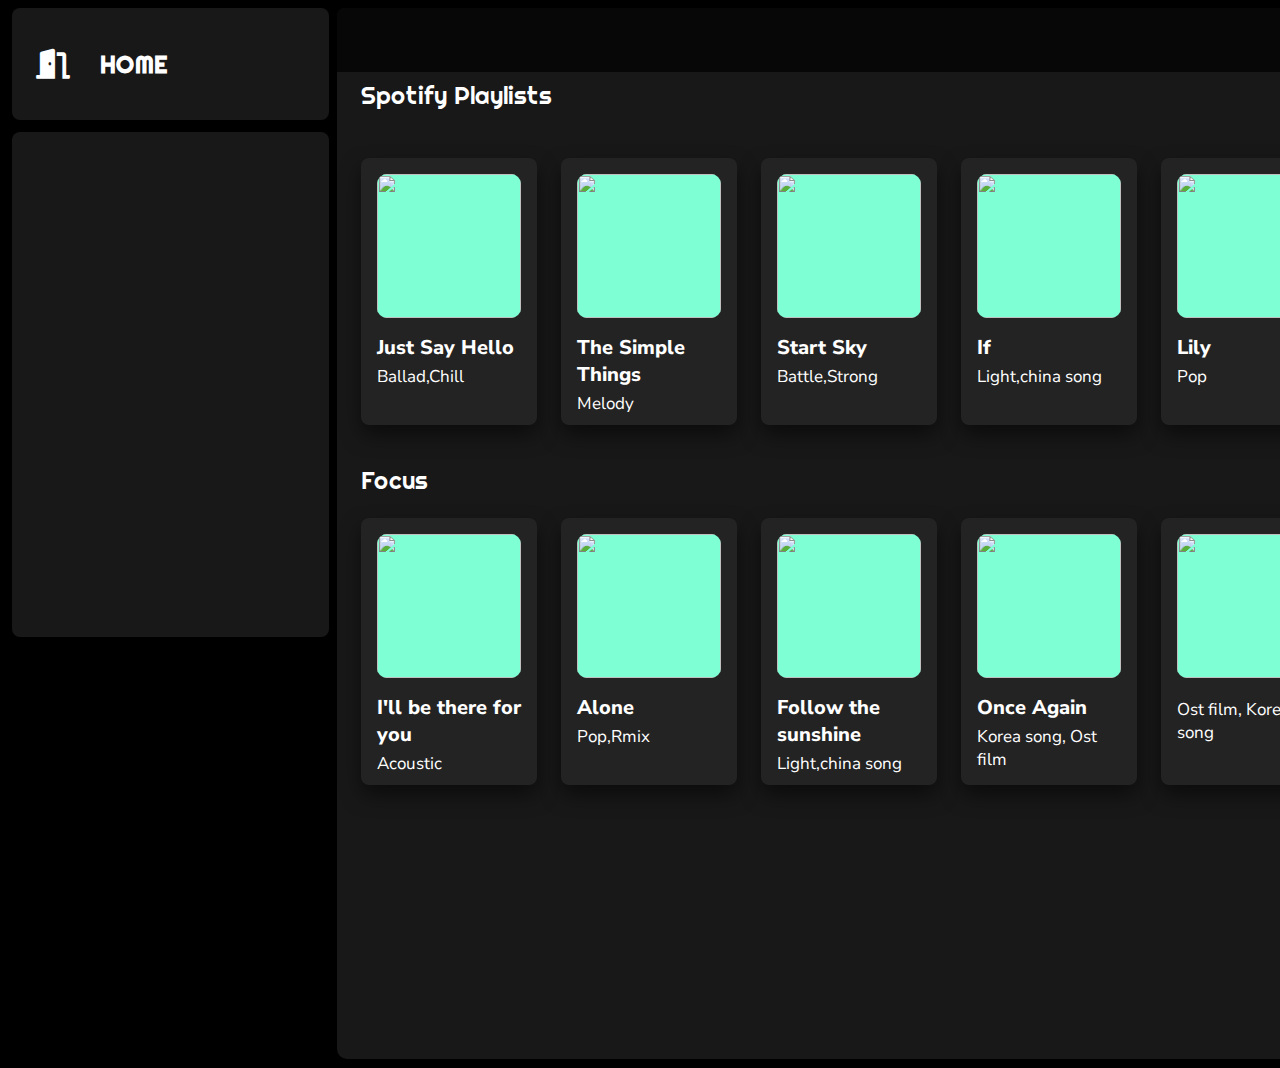
==== music.html @ 84975d27 "thêm" ====
<!DOCTYPE html>
<html lang="en">
<head>
    <meta charset="UTF-8">
    <meta name="viewport" content="width=device-width, initial-scale=1.0">
    <link rel="icon" type="image/x-icon" href="https://i.pinimg.com/564x/8f/71/a0/8f71a0fdddf2fe497fd152104e1ebde4.jpg">
    <link href="https://fonts.googleapis.com/css2?family=Nunito+Sans:opsz,wght@6..12,200&display=swap" rel="stylesheet">
    <link href="https://fonts.googleapis.com/css2?family=Righteous&display=swap" rel="stylesheet">
    <link rel="stylesheet" href="https://cdnjs.cloudflare.com/ajax/libs/font-awesome/6.0.0-beta3/css/all.min.css">
    <link href="reset.css" rel="stylesheet">
    <link href="appearance.css" rel="stylesheet">
    <title>Spotify Music</title>
</head>
<body>
    <div class="music-room">
        <div class="mucsic-column1">
            <a href="relax.html" style="text-decoration: none;">
            <div class="mucsic-comeback" id="music_comeback">
                <div class="mucsic-comeback-button">
                    <i class="fa fa-door-open"></i>
                    <div style="font-size:23px;">HOME</div>
                    <div class="effect" id="effect_2" style="font-size: 25px;font-family: 'Righteous', cursive; margin-left:20px;"> >>> </div>
                </div>
            </div>
        </a>
            <div class="music-display">
                <iframe  src="https://www.youtube.com/embed/apJa-8GSrfs?autoplay=1&mute=1"  id="iframe-music" class="iframe-music" loading="eager"></iframe>
            </div>
        </div>

        <div class="music-column2">
            <div class="music-control"></div>
            <div class="music-content">
                <div style="padding-bottom:47px;">Spotify Playlists</div>

                <div class="music-list1" >
                    <div class="music-play">
                        <i class="fa fa-chevron-circle-right minh" ></i>
                        <img src="https://i.ytimg.com/vi/C4V-DvpLhXE/hqdefault.jpg" class="music-image">
                        <div class="music-title">Just Say Hello</div>
                        <div class="music-desribe">Ballad,Chill</div>
                    </div>
                    <div class="music-play">
                        <i class="fa fa-chevron-circle-right minh" ></i>
                        <img src="https://i1.sndcdn.com/artworks-000126965051-hgvzcz-t500x500.jpg" class="music-image"></img>
                        <div class="music-title">The Simple Things</div>
                        <div class="music-desribe">Melody</div>
                    </div>
                    <div class="music-play">
                        <i class="fa fa-chevron-circle-right minh" ></i>
                        <img src="https://i.ytimg.com/vi/pICAha0nsb0/maxresdefault.jpg" class="music-image"></img>
                        <div class="music-title">Start Sky</div>
                        <div class="music-desribe">Battle,Strong</div>
                    </div>
                    <div class="music-play">
                        <i class="fa fa-chevron-circle-right minh" ></i>
                        <img src="https://avatar-ex-swe.nixcdn.com/song/2023/02/08/f/b/7/8/1675840220431_640.jpg" class="music-image"></img>
                        <div class="music-title">If</div>
                        <div class="music-desribe">Light,china song</div>
                    </div>
                    <div class="music-play">
                        <i class="fa fa-chevron-circle-right minh" ></i>
                        <img src="https://i.ytimg.com/vi/ox4tmEV6-QU/maxresdefault.jpg" class="music-image"></img>
                        <div class="music-title">Lily</div>
                        <div class="music-desribe">Pop</div>
                    </div>
                </div>

                <div style="margin-top: 40px; margin-bottom : 22px">Focus</div>

                <div class="music-list1" >
                    <div class="music-play">
                        <i class="fa fa-chevron-circle-right minh" ></i>
                        <img src="https://m.media-amazon.com/images/I/61uil+328wL._UF894,1000_QL80_.jpg" class="music-image"></img>
                        <div class="music-title">I'll be there for you</div>
                        <div class="music-desribe">Acoustic</div>
                    </div>
                    <div class="music-play">
                        <i class="fa fa-chevron-circle-right minh" ></i>
                        <img src="https://static.wikia.nocookie.net/alan-walker/images/1/1d/9fa13acf7fd692b9310adda64cd0be3f.jpg/revision/latest?cb=20191029171926" class="music-image"></img>
                        <div class="music-title">Alone</div>
                        <div class="music-desribe">Pop,Rmix</div>
                    </div>
                    <div class="music-play">
                        <i class="fa fa-chevron-circle-right minh" ></i>
                        <img src="https://i.ytimg.com/vi/O_T1boJt4pU/maxresdefault.jpg" class="music-image"></img>
                        <div class="music-title">Follow the sunshine</div>
                        <div class="music-desribe">Light,china song</div>
                    </div>
                    <div class="music-play">
                        <i class="fa fa-chevron-circle-right minh" ></i>
                        <img src="https://i1.sndcdn.com/artworks-000151259416-g22fuc-t500x500.jpg" class="music-image"></img>
                        <div class="music-title">Once Again</div>
                        <div class="music-desribe">Korea song, Ost film</div>
                    </div>
                    <div class="music-play">
                        <i class="fa fa-chevron-circle-right minh" ></i>
                        <img src="https://upload.wikimedia.org/wikipedia/en/5/52/Chanyeol-Punch-Goblin-OST-Part-1.jpg" class="music-image"></img>
                        <div class="music-title"></div>
                        <div class="music-desribe">Ost film, Korea song</div>
                    </div>                   
                </div>                
            </div>
            <div class="music-intro">
                <i class="fa fa-chevron-circle-right minh" ></i>
            </div>       
        </div>
    </div>
    



    <script src="music-animation.js"></script>
</body>
</html>
---- appearance.css ----
.headerpage{
    display:flex;
    flex-direction: column;
    align-items: flex-start;
    height:auto;
    margin-left:60px;
    margin-right: 60px;
    transition:  0.5s ease;
    overflow: hidden;
}

.title-intro{
    width: 100%;
    display:flex;
    flex-direction: column;
    justify-content: center;
    align-items: center;
    font-size: 50px;
}
.image-logo{
    margin-bottom:0px;
    height: 120px;
    width: 100px;
    object-fit: cover;
}
.quote-header{
    font-family: 'Raleway', sans-serif;
    font-size: 20px;
    text-transform: uppercase;
    font-weight: 700;
    padding-bottom: 6px;
}
.outside-title{
    width: 100%;
    display:flex;
    flex-direction: column;
    justify-content: flex-start;
    align-items: center;
    column-gap: 0px;
    margin-top:30px;
    height: 420px;
    background-color: #101010e8;
    box-shadow: 4px 4px 8px rgba(0, 0, 0, 0.4);
}
.title-name{
    display: flex;
    flex-direction: row;
    justify-content: flex-start;
    align-items: flex-end;
    height:210px ;
    width: 1218px;
}
.webname{
    display: flex;
    flex-direction: column;
    justify-content: flex-end;
    align-items: center;
    width:450px;
    height:300px;
    text-align: center;
    font-family: 'Tilt Prism', cursive;
    color:white;
    line-height: 90px;
    font-size: 80px;  
    overflow: hidden;
}
.content{
    display:flex;
    flex-direction: column;
    justify-content: center;
    align-self: center;
    writing-mode: vertical-lr;
    color:white;
    padding-top:0px;
    margin-top:0px;
    padding-right:75px;
    padding-left:160px;
    font-size: 25px;
    font-family: 'Inconsolata', monospace;
    height: 100%;
}
.color{
    display: flex;
    flex-direction: column;
    justify-content: flex-start;
    align-items: flex-start;    
    color:white;   
    padding-top:15px;
    font-size: 100px;
    padding-left: 60px;
}
.logan{
    display:flex;
    flex-direction: row;
    justify-content: center;
    align-items: center;
    word-spacing: 20px;
    border:1px solid white;
    width:570px;
    height:42px;
    font-size:40px;
    margin-top:15px;
    color:rgba(255, 255, 255, 0.836);
    font-size: 25px;
    font-weight: 500;
    margin-left:10px;
    font-family: 'Inconsolata', monospace;
}
.image-tile{
    display:flex;
    flex-direction: row;
    justify-content: center;
    align-items: center;
    width: 900px;
    height: 100px;
    object-fit: fill;
    overflow: hidden;
    margin-top:20px;
    border: 2px solid rgba(255, 255, 255, 0.836)
}
.bodypage{
    margin-top: 100px;
    height: 645px;
    overflow: hidden;
    background-image: url("https://i.pinimg.com/564x/93/14/db/9314dbd90de3ecfb845b2ee7ee8a5c2c.jpg");
    background-repeat: no-repeat;
    background-size: cover;
    display:flex;
    justify-content: center;
    align-items: center;
}
.big-content{
    width:750px;
    height:450px;
    display: flex;
    flex-direction: row;
    justify-content: center;
    align-items: center;
    flex-wrap: wrap;
    column-gap:25px;
}
.small-content{
    background-color: black;
    width: 200px;
    height: 200px;
    box-shadow: 0 10px 20px rgba(0, 0, 0, 0.5);
}
.one{
    display:flex;
    flex-direction: column;
    justify-content: flex-start;
    align-items: stretch;   
}
.hour{
    margin-left: 30px;
    color:white;
    height:80px;
    width: auto ;
    font-size: 65px;
    font-family: 'Orbitron', sans-serif;
}
.minute{
    margin-left: 35px;
    font-size: 30px;
    color:white;
    font-family: 'Orbitron', sans-serif;
}
.date{
    margin-left: 10px;
    margin-top:20px;
    font-size: 25px;
    color:white;
    font-family: 'Orbitron', sans-serif;
}
.two{
    display:flex;
    flex-direction: row;
    align-items: stretch;
    justify-content: center;
    overflow: hidden;
}
.fix{
    width: 100%;
    height: 100%;
    object-fit: cover;
}
.three{
    display:flex;
    flex-direction: column;
    align-items: center;
    justify-content: flex-start;
    overflow: hidden;
   
}
.iframe-cinema{
    border:1px solid white;
    margin-top:5px;
    margin-left:5px;
    margin-right:5px;
    height:130px;
}
.four{
    display: flex;
    flex-direction: row;
    justify-content: flex-start;
    align-items: flex-start;
    column-gap: 10px;
}
.img-music{
    margin-left:15px;
    border: 1px solid white;
    object-fit: cover;
    width:100px;
    height: 170px;
    margin-top:20px;
}
.letter{
    display:flex;
    flex-direction: column;
    justify-content: center;
    align-items: flex-start;
    width: 75px;
    margin-top:16px;
    font-size: 14px;
    font-weight: 600px;
    color:white;
    font-family: 'Righteous', cursive;   
}
.effect{
    margin-left:10px;
    transition: padding-left 0.3s ease, opacity 0.3s ease;
    opacity: 0;
}
.five{
    display:grid;
    grid-template-columns: 12px 176px 12px; 
}
.inside-ci{
    display:grid;
    grid-template-rows:12px 176px 12px ;
}
.inside-circle{
    border-radius:100%;
    border:1px solid white;
    display:flex;
    flex-direction: column;
    align-items: center;
    justify-content:  center;
    height:176px;
    width:100%;
    color:white;
    font-size: 25px;
    font-weight: 500;
    transition: 0.3s ease-in-out;
}
/* design music room */
.music-room{
    display:flex;
    flex-direction: row;
    align-items: flex-start;
    justify-content: flex-start;
    column-gap:10px;
    height:100%;
    width: 100%;
    overflow-x: hidden;
    background-color: black;
}
.mucsic-column1{
    margin-left: 12px;
    height:643px;
    width: 317px;
    position:fixed;
    background-color: black;
    display: flex;
    flex-direction: column;
    row-gap:12px;
}
.mucsic-comeback{
    margin-top:8px;
    background-color: #181818;
    height: 112px;
    border-radius:8px;
    display:flex;
    flex-direction: row;
    align-items: center;
    justify-content: center;
    color:white;
    font-weight: 700;

}
.mucsic-comeback-button{
    display:flex;
    flex-direction: row;
    justify-content: flex-start;
    align-items: center;
    height:40px;
    width: 269px;
    column-gap: 30px;
    font-size: 30px;
    font-family: 'Righteous', cursive;   
}
.music-display{
    background-color: #181818;
    height: 505px;
    border-radius:8px;
}
.music-column2{
    background-color: black;
    margin-top:8px;
    margin-bottom:9px;
    margin-left:337px;
    border-radius:8px;
    height:auto;
    width: 1025px;
}
.music-control{
    position: fixed;
    background-color: black;
    height: 64px;
    width: 100%;
    border-top-left-radius: 8px;
    border-top-right-radius: 8px;  
    opacity: 0.7; 
}
.music-content{
    padding-left:24px;
    border-top-left-radius: 8px;
    height:auto;
    width:100%;
    background-color: #181818;
    display:flex;
    flex-direction: column;
    justify-content: flex-start;
    align-items: flex-start;
    padding-top:72px;
    font-size: 24px;
    color:white;
    font-family: 'Righteous', cursive;   
}
.music-list1{
    display:flex;
    flex-direction: row;
    justify-self: flex-start;
    align-items: stretch;
    column-gap: 24px;
    width: 100%;
    height: 267px;    
}
.music-play{
    display:flex;
    flex-direction: column;
    width:176px;
    background-color: #232323;
    height:100% ;
    border-radius: 8px;
    box-shadow: 0 10px 20px rgba(0, 0, 0, 0.5);
}
.music-image{
    margin: 16px;
    object-fit: fill;
    height:144px;
    border-radius: 10px;
    width: 144px;
    background-color: aquamarine;
    border: none;
}
.music-title{
    margin:0px 16px;
    margin-bottom:4px;
    color:white;
    font-weight: 800;
    font-size: 20px;
    font-family: 'Nunito Sans', sans-serif;
}
.music-desribe{
    margin: 0px 16px;
    margin-bottom:16px;
    color:white;
    font-size: 17px;
    font-weight: 100px;
    font-family: 'Nunito Sans', sans-serif;
}
.music-intro{
    height:274px;
    width: 100%;
    background-color: #181818;
    color:white;
    border-bottom-left-radius:10px;
    border-bottom-right-radius: 10px;
    z-index: 9999;
}
.minh{
    font-size: 50px;
    position: absolute;
    margin-top:120px;
    margin-left:100px;
    transition: 0.3s ease-in-out;
    opacity: 0;
    color:rgba(0, 128, 0, 0.363);
}
.iframe-music{
    border: none;
    border-radius: 10px;
    margin-top:20px;
    margin-left:8px;
    margin-right:2px;
    height:450px;
}

/* đây là phần design movie */
.cinema-menu{
    display:flex;
    flex-direction: column;
    justify-content: flex-start;
    position: fixed;
    height:643px;
    width: 100px;
    background-color: rgba(0, 0, 0, 0.9);
}
.cinema-home{
    color: white;
    margin-top:130px;
    height:80px;
    width:100%;
    
    display:flex;
    justify-content: center;
    align-items: center;
    font-size: 30px;
}
.cinema-home:hover{
    color: black;
    background-color: rgba(248, 246, 246, 0.87);
    border-left: 6px solid rgba(187, 0, 0, 0.973);
}
.cinema-home:active{
    background-color: white;
}
.new{
    font-size: 30px;
    color:white;
    height:80px;
    width:100%;
    
    display:flex;
    justify-content: center;
    align-items: center;
}
.new:hover{
    color:black;
    background-color: rgb(155, 154, 154);
    border-left: 6px solid rgba(187, 0, 0, 0.973);
}
.new:active{
    background-color: rgb(243, 211, 211);
}
.cinema-content{
    color:none;
    border-radius:0px;
    display:flex;
    flex-direction: row;
    background-color: rgba(0, 0, 0, 0.911);
    width:1366px;
    height: 643px;
    transition: ease-in;
}
.cinema-intro{
    margin-left:100px;
    margin-top:30px;
    display:flex;
    flex-direction: column;
    justify-content: flex-start;
    height: 613px;
    width: 544px;
    font-size: 30px;
    box-shadow:10px 0px 30px 5px rgba(0, 0, 0, 0.4);
    background: linear-gradient(to right, transparent, rgba(0, 0, 0, 0.678), transparent);
}
.cinema-image{
    object-fit: cover;
    width: 723px;
    height: 643px;
    background-color: blueviolet;
    
}
.cinema-logo{
    height: 60px;
    color:red;
    font-size: 50px;  
    font-weight: 600;
}
.cinema-name{
    font-size: 90px;
    line-height: 100px;
    color:white;
    font-weight: 500;
    padding-bottom: 30px;
    font-family: 'Titillium Web', sans-serif;
    
}
.cinema-infor{
    margin-left:8px;
    color:white;
    word-spacing: 3px;
    font-size:20px ;
    line-height: 35px;
    font-family: 'PT Sans', sans-serif;
}
.offcanva-cine{
    width: 100%;
    overflow-x: auto; 
    position: fixed; 
    bottom: 0;
    left: 0;
    height: 0px; 
    z-index: 1000; 
    display: flex;
    transition: 0.3s ease-in-out;
}
.scroll-cine{
    display: flex;
    flex-direction: row;
    padding-top:10px;
    padding-left:10px;
    padding-right:10px;
    column-gap: 20px; 
    white-space: nowrap;
}
.offcanva-cine::-webkit-scrollbar {
    width: 1px;
}
.movie{
    width: 200px;
    height: 100%;
    border: 1px solid white;
    object-fit: cover;
}
.list-cine{
    width: 100%;
    overflow-x: auto; 
    height: 643px; 
    background-color: aqua;
    display: flex;
    overflow-y: hidden;
    transition: 0.5s ease-in-out;
}
.list-cine::-webkit-scrollbar-track {
    background-color: #F5F5F5;
}
.list-cine::-webkit-scrollbar {
    width: 2px;
    background-color: #ece3e3;
}
.list-cine::-webkit-scrollbar-thumb {
    border-radius: 0px;
    -webkit-box-shadow: inset 0 0 6px rgba(0, 0, 0, .3);
    background-color: #817d7d;
}
.list-cine::-webkit-scrollbar-thumb:hover {
    background-color: #555;
}
.six{
    background-color: #C8C5BC;
    display:flex;
    flex-direction: column;
    align-items: center;
    justify-content: flex-start;
    color: black;
    row-gap: 20px;
    
}
.six:hover{
    box-shadow: 5px 10px 5px rgba(4, 10, 90, 0.5),
              -5px -10px 8px rgba(0, 0, 0, 0.5),
              -5px 10px 8px rgba(0, 0, 0, 0.5),
              5px -10px 5px rgba(0, 0, 0, 0.5);
}
.image-personal{
    object-fit: cover;
    height: 50px;
    width: 50px;
}
.intro-personal{
    font-weight: 500;
    font-size: 20px;
}
.extra{
    display:flex;
    flex-direction: row;
    justify-content: flex-start;
    column-gap: 8px;
}
.third-name{
    color:white;
    margin-top:10px;
    font-size: 35px;
}
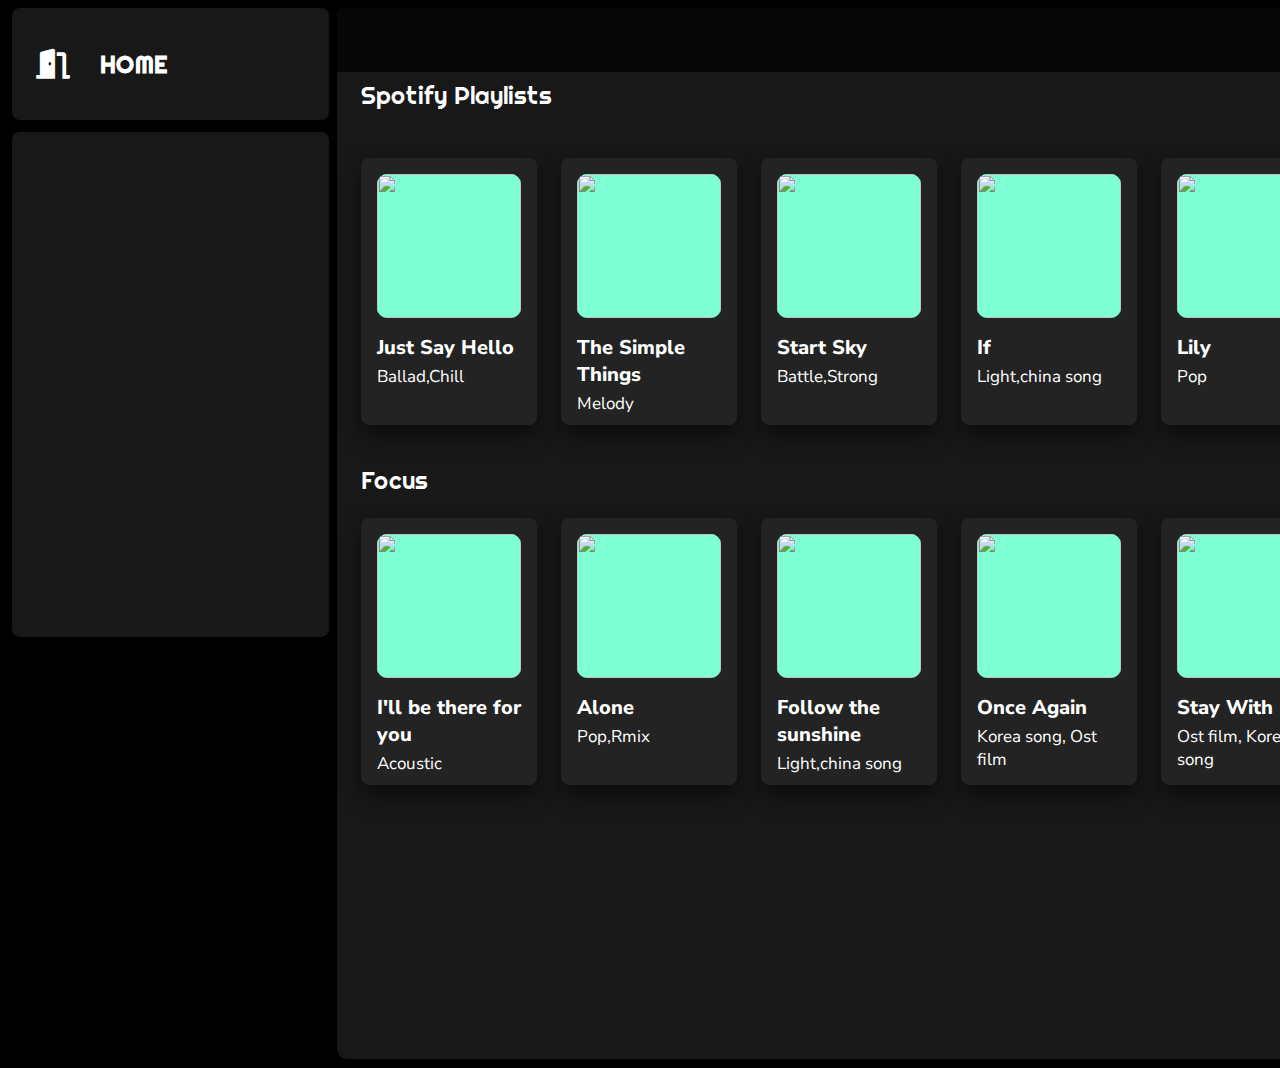
==== commit 51b69994: "sửa" ====
--- a/music.html
+++ b/music.html
@@ -14,7 +14,7 @@
 <body>
     <div class="music-room">
         <div class="mucsic-column1">
-            <a href="relax.html" style="text-decoration: none;">
+            <a href="index.html" style="text-decoration: none;">
             <div class="mucsic-comeback" id="music_comeback">
                 <div class="mucsic-comeback-button">
                     <i class="fa fa-door-open"></i>
@@ -77,7 +77,7 @@
                     </div>
                     <div class="music-play">
                         <i class="fa fa-chevron-circle-right minh" ></i>
-                        <img src="https://static.wikia.nocookie.net/alan-walker/images/1/1d/9fa13acf7fd692b9310adda64cd0be3f.jpg/revision/latest?cb=20191029171926" class="music-image"></img>
+                        <img src="https://i.scdn.co/image/ab67616d0000b273962ff13b2a66f49da56158fe" class="music-image"></img>
                         <div class="music-title">Alone</div>
                         <div class="music-desribe">Pop,Rmix</div>
                     </div>
@@ -96,7 +96,7 @@
                     <div class="music-play">
                         <i class="fa fa-chevron-circle-right minh" ></i>
                         <img src="https://upload.wikimedia.org/wikipedia/en/5/52/Chanyeol-Punch-Goblin-OST-Part-1.jpg" class="music-image"></img>
-                        <div class="music-title"></div>
+                        <div class="music-title">Stay With Me</div>
                         <div class="music-desribe">Ost film, Korea song</div>
                     </div>                   
                 </div>                
--- a/appearance.css
+++ b/appearance.css
@@ -396,7 +396,7 @@
     margin-left:100px;
     transition: 0.3s ease-in-out;
     opacity: 0;
-    color:rgba(0, 128, 0, 0.363);
+    color:rgba(0, 128, 0, 0.87);
 }
 .iframe-music{
     border: none;
